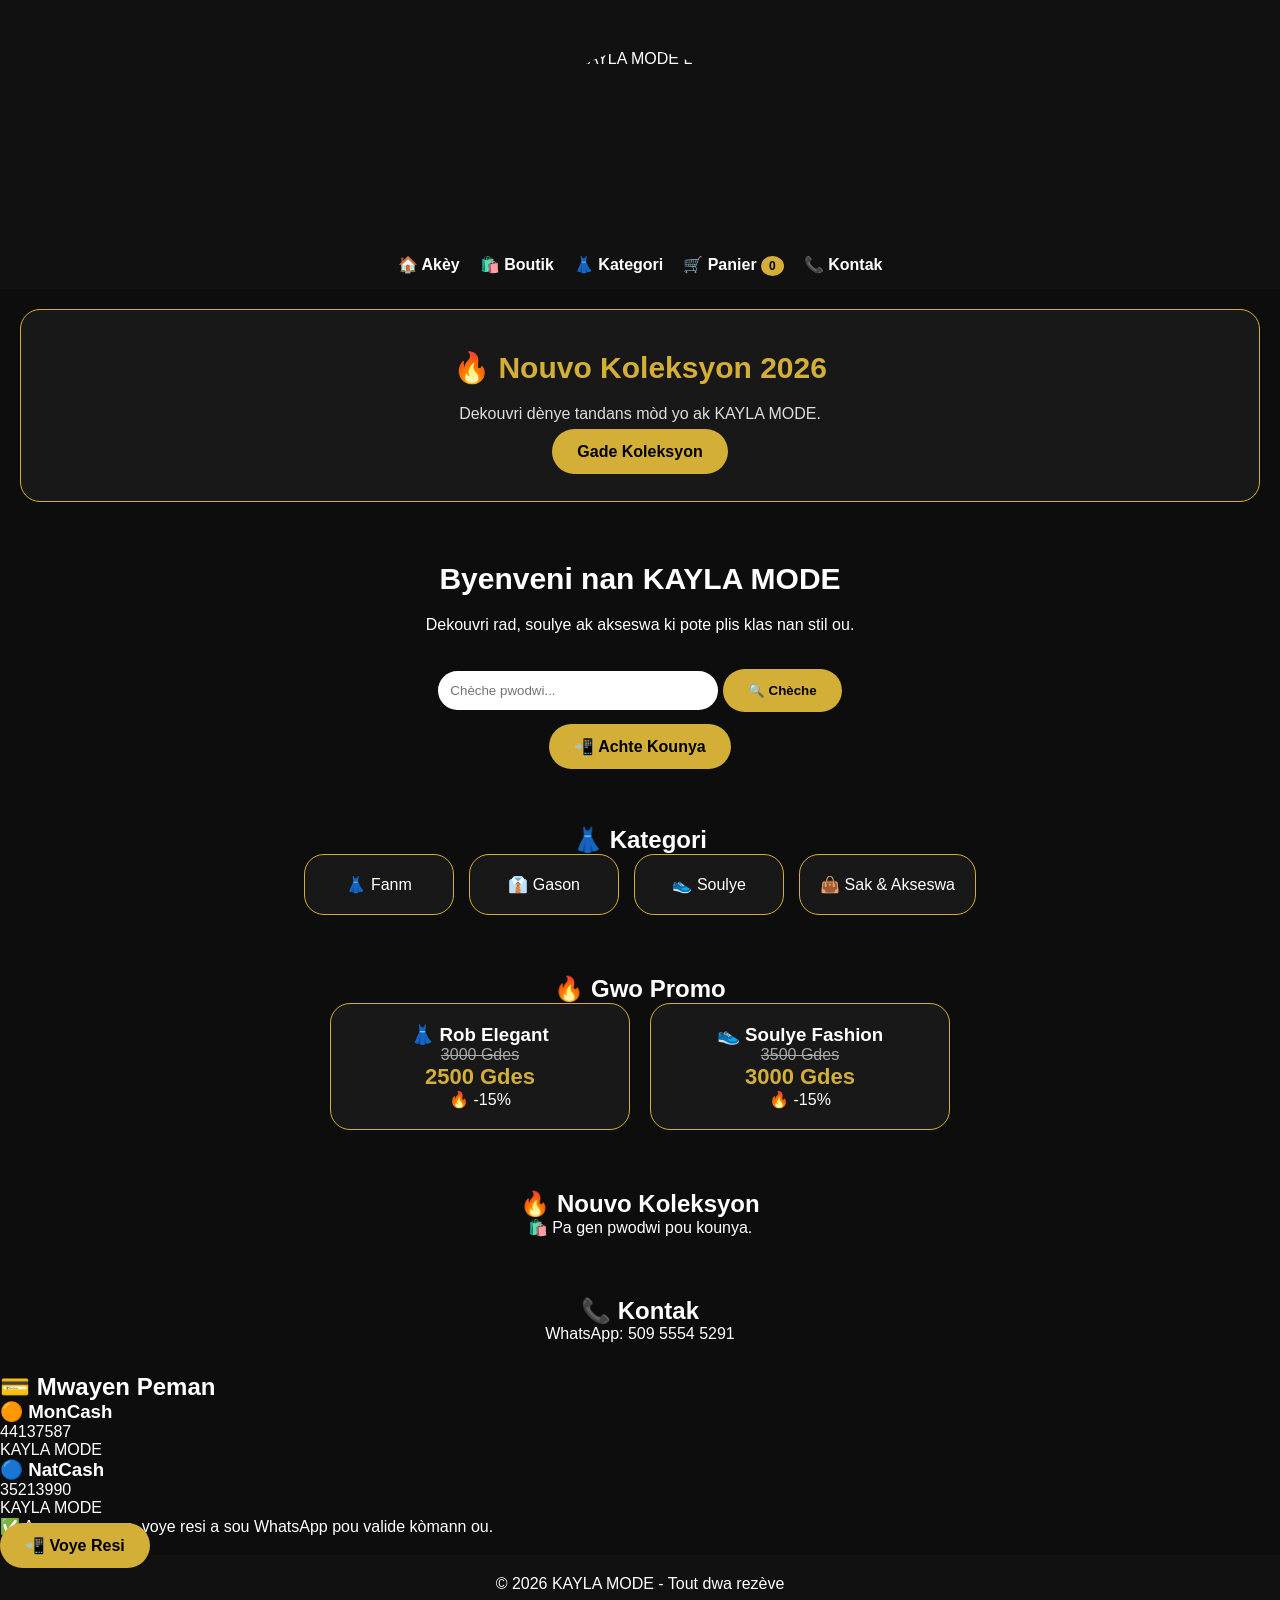
==== index.html @ cb29fac9 "Update index.html" ====
<!DOCTYPE html>
<html lang="ht">

<head>

<meta charset="UTF-8">

<meta name="viewport" content="width=device-width, initial-scale=1.0">

<meta name="description" content="KAYLA MODE - Rad, soulye ak akseswa pou tout stil">

<title>KAYLA MODE</title>

<link rel="stylesheet" href="style.css">

</head>


<body>


<header class="main-header">

<img 
src="images/logo.png"
alt="KAYLA MODE Logo"
class="logo"
>

</header>



<nav class="menu">

<a href="index.html">
🏠 Akèy
</a>


<a href="boutik.html">
🛍️ Boutik
</a>


<a href="categories.html">
👗 Kategori
</a>


<a href="cart.html">
🛒 Panier 
<span id="cartCount">0</span>
</a>


<a href="contact.html">
📞 Kontak
</a>

</nav>





<section class="banner">

<h2>
🔥 Nouvo Koleksyon 2026
</h2>


<p>
Dekouvri dènye tandans mòd yo ak KAYLA MODE.
</p>


<a href="#products" class="buy">
Gade Koleksyon
</a>

</section>







<section class="hero">


<h2>
Byenveni nan KAYLA MODE
</h2>


<p>
Dekouvri rad, soulye ak akseswa ki pote plis klas nan stil ou.
</p>




<div class="search">

<input 
type="text"
id="searchBox"
placeholder="Chèche pwodwi..."
>


<button onclick="searchProduct()">
🔍 Chèche
</button>


</div>



<a 
href="https://wa.me/50955545291"
class="buy"
>

📲 Achte Kounya

</a>


</section>








<section class="categories">


<h2>
👗 Kategori
</h2>



<div class="category-container">


<div class="box">
👗 Fanm
</div>


<div class="box">
👔 Gason
</div>


<div class="box">
👟 Soulye
</div>


<div class="box">
👜 Sak & Akseswa
</div>


</div>


</section>








<section class="promo">


<h2>
🔥 Gwo Promo
</h2>


<div class="promo-container">


<div class="promo-card">


<h3>
👗 Rob Elegant
</h3>


<p class="old-price">
3000 Gdes
</p>


<p class="new-price">
2500 Gdes
</p>


<span>
🔥 -15%
</span>


</div>




<div class="promo-card">


<h3>
👟 Soulye Fashion
</h3>


<p class="old-price">
3500 Gdes
</p>


<p class="new-price">
3000 Gdes
</p>


<span>
🔥 -15%
</span>


</div>


</div>


</section>






<!-- FIN PATI 1 -->
  <section id="products" class="products">


<h2>
🔥 Nouvo Koleksyon
</h2>



<div id="productList">


<div class="product-card">


<img src="images/robe.jpg" alt="Rob Elegant">


<h3>
👗 Rob Elegant
</h3>


<p>
2500 Gdes
</p>


<button class="buy">
Achte
</button>


</div>





<div class="product-card">


<img src="images/soulye.jpg" alt="Soulye Fashion">


<h3>
👟 Soulye Fashion
</h3>


<p>
3000 Gdes
</p>


<button class="buy">
Achte
</button>


</div>





<div class="product-card">


<img src="images/sak.jpg" alt="Sak Fashion">


<h3>
👜 Sak Fashion
</h3>


<p>
2000 Gdes
</p>


<button class="buy">
Achte
</button>


</div>


</div>


</section>








<section class="contact">


<h2>
📞 Kontak
</h2>


<p>
WhatsApp: 509 5554 5291
</p>


</section>









<section class="payment-box">


<h2>
💳 Mwayen Peman
</h2>



<div class="payment-container">



<div class="pay-card moncash">


<h3>
🟠 MonCash
</h3>


<p class="pay-number">
44137587
</p>


<p>
KAYLA MODE
</p>


</div>





<div class="pay-card natcash">


<h3>
🔵 NatCash
</h3>


<p class="pay-number">
35213990
</p>


<p>
KAYLA MODE
</p>


</div>



</div>





<p class="pay-info">

✅ Apre peman an, voye resi a sou WhatsApp pou valide kòmann ou.

</p>




<a 
href="https://wa.me/50955545291"
class="buy"
>

📲 Voye Resi

</a>



</section>









<footer>


<p>
© 2026 KAYLA MODE - Tout dwa rezève
</p>


</footer>







<script src="script.js"></script>


</body>


</html>
---- style.css ----
*{
    margin:0;
    padding:0;
    box-sizing:border-box;
    font-family:Arial,sans-serif;
}


body{

    background:#0d0d0d;
    color:white;

}



/* HEADER */

.main-header,
header{

    text-align:center;
    padding:30px;
    background:#111;

}


.logo{

    width:120px;
    height:120px;
    object-fit:contain;

}


header h1{

    color:#d4af37;
    font-size:35px;
    margin-top:15px;

}


header p{

    color:#ddd;

}





/* MENU */

.menu,
nav{

    display:flex;
    justify-content:center;
    align-items:center;
    flex-wrap:wrap;
    gap:20px;
    padding:15px;
    background:#111;

}


.menu a,
nav a{

    color:white;
    text-decoration:none;
    font-weight:bold;

}


.menu a:hover,
nav a:hover{

    color:#d4af37;

}





/* BANNER */

.banner{

    background:#181818;
    text-align:center;
    padding:40px 20px;
    margin:20px;
    border-radius:20px;
    border:1px solid #d4af37;

}


.banner h2{

    color:#d4af37;
    font-size:30px;

}


.banner p{

    margin:20px 0;
    color:#ddd;

}





/* HERO */

.hero{

    text-align:center;
    padding:40px 20px;

}


.hero h2{

    font-size:30px;

}


.hero p{

    margin:20px 0;

}





/* SEARCH */

.search{

    margin:25px;

}


.search input{

    width:280px;
    max-width:90%;
    padding:12px;
    border-radius:25px;
    border:none;

}


.search button{

    margin-top:10px;

}





/* BUTTON */

.buy,
button{

    background:#d4af37;
    color:#000;
    padding:14px 25px;
    border-radius:25px;
    border:none;
    text-decoration:none;
    font-weight:bold;
    cursor:pointer;

}


.buy:hover,
button:hover{

    transform:scale(1.05);

}





/* SECTION */

.categories,
.products,
.contact,
.promo{

    padding:30px;
    text-align:center;

}





/* CATEGORIES */

.category-container{

    display:flex;
    justify-content:center;
    flex-wrap:wrap;
    gap:15px;

}


.box{

    background:#181818;
    border:1px solid #d4af37;
    padding:20px;
    border-radius:20px;
    min-width:150px;

}







/* PRODUITS */

#productList{

    display:flex;
    flex-wrap:wrap;
    justify-content:center;
    gap:20px;

}




.product{

    background:#181818;
    width:280px;
    padding:20px;
    border-radius:20px;
    border:1px solid #d4af37;
    transition:.3s;

}


.product:hover{

    transform:translateY(-8px);

}




.product img{

    width:100%;
    height:250px;
    object-fit:cover;
    border-radius:15px;

}



.product h3,
.product h2{

    margin:15px 0;

}




.product p{

    color:#d4af37;
    font-weight:bold;

}





.tag{

    display:inline-block;
    background:#d4af37;
    color:#000;
    padding:6px 12px;
    border-radius:15px;
    font-size:12px;
    font-weight:bold;
    margin-bottom:10px;

}





.stars{

    color:#d4af37;
    margin:10px;

}





/* PRIX */

.old-price{

    text-decoration:line-through;
    color:#aaa !important;

}



.new-price{

    color:#d4af37;
    font-size:22px;
    font-weight:bold;

}





/* PROMO */

.promo-container{

    display:flex;
    justify-content:center;
    flex-wrap:wrap;
    gap:20px;

}



.promo-card{

    background:#181818;
    border:1px solid #d4af37;
    border-radius:20px;
    padding:20px;
    width:300px;

}





/* PANIER */

#cartCount{

    background:#d4af37;
    color:black;
    padding:3px 8px;
    border-radius:50%;
    font-size:12px;
    font-weight:bold;

}






/* KOMANTE */

.comment-box{

    background:#181818;
    border:1px solid #d4af37;
    border-radius:15px;
    padding:15px;
    margin:15px auto;
    max-width:400px;
    text-align:left;

}


.comment-box h4{

    color:#d4af37;
    margin-bottom:10px;

}



textarea,
select,
input{

    padding:10px;
    border-radius:10px;

}

textarea{

    width:90%;
    min-height:100px;

}






/* ADMIN */

.admin-box,
.stat{

    background:#181818;
    border:1px solid #d4af37;
    border-radius:20px;
    padding:20px;
    margin:20px;

}





/* FOOTER */

footer{

    text-align:center;
    padding:20px;
    background:#111;

}





/* TELEFON */

@media(max-width:600px){


header h1{

    font-size:28px;

}



.product{

    width:95%;

}



nav,
.menu{

    flex-direction:column;

}



.banner h2{

    font-size:24px;

}


}
.admin-btn{
    display:inline-block;
    background:#d4af37;
    color:black;
    padding:12px 25px;
    border-radius:25px;
    text-decoration:none;
    font-weight:bold;
    margin:15px;
}

.admin-btn:hover{
    transform:scale(1.05);
}
.logo{
    width:140px;
    height:140px;
    display:block;
    margin:20px auto;
    border-radius:50%;
}
.logo{
    width:180px;
    display:block;
    margin:20px auto;
}
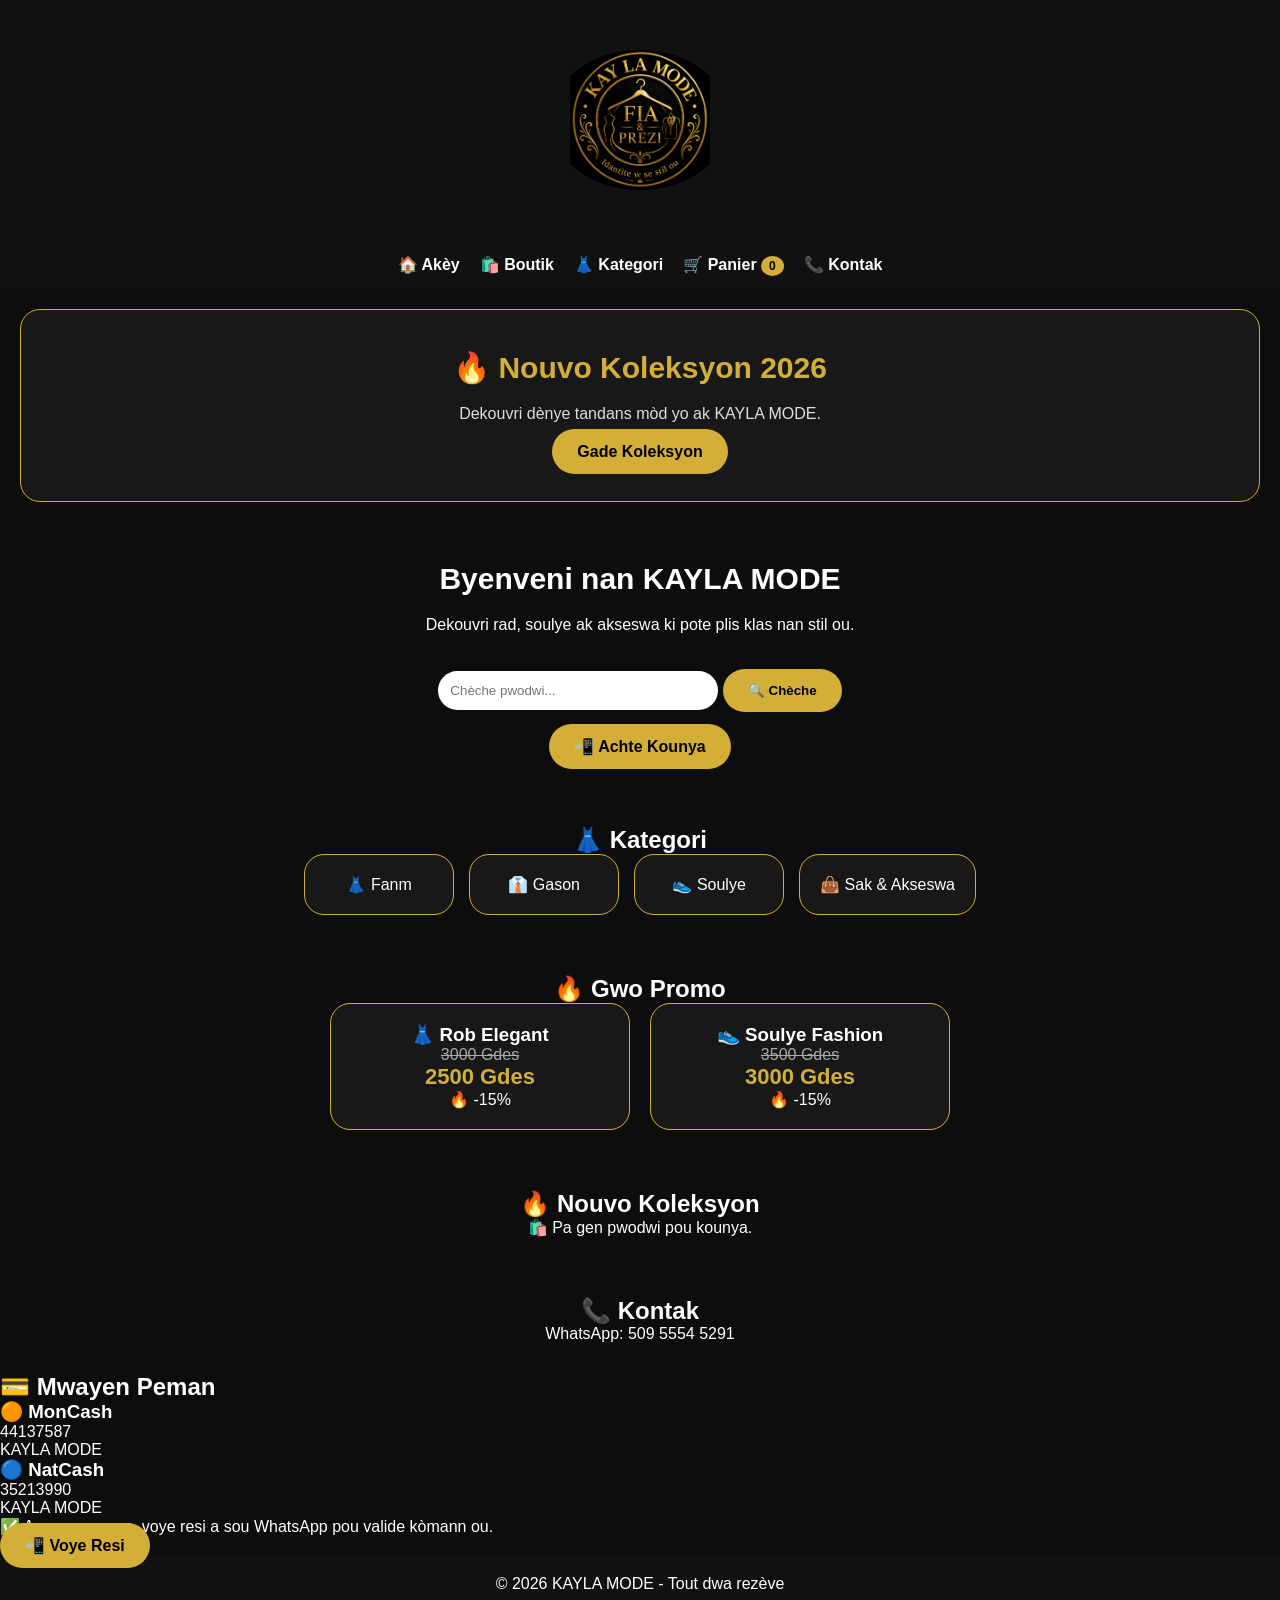
==== commit 82bd5026: "Update index.html" ====
--- a/index.html
+++ b/index.html
@@ -22,10 +22,9 @@
 <header class="main-header">
 
 <img 
-src="images/logo.png"
+src="logo.png"
 alt="KAYLA MODE Logo"
-class="logo"
->
+class="logo">
 
 </header>
 
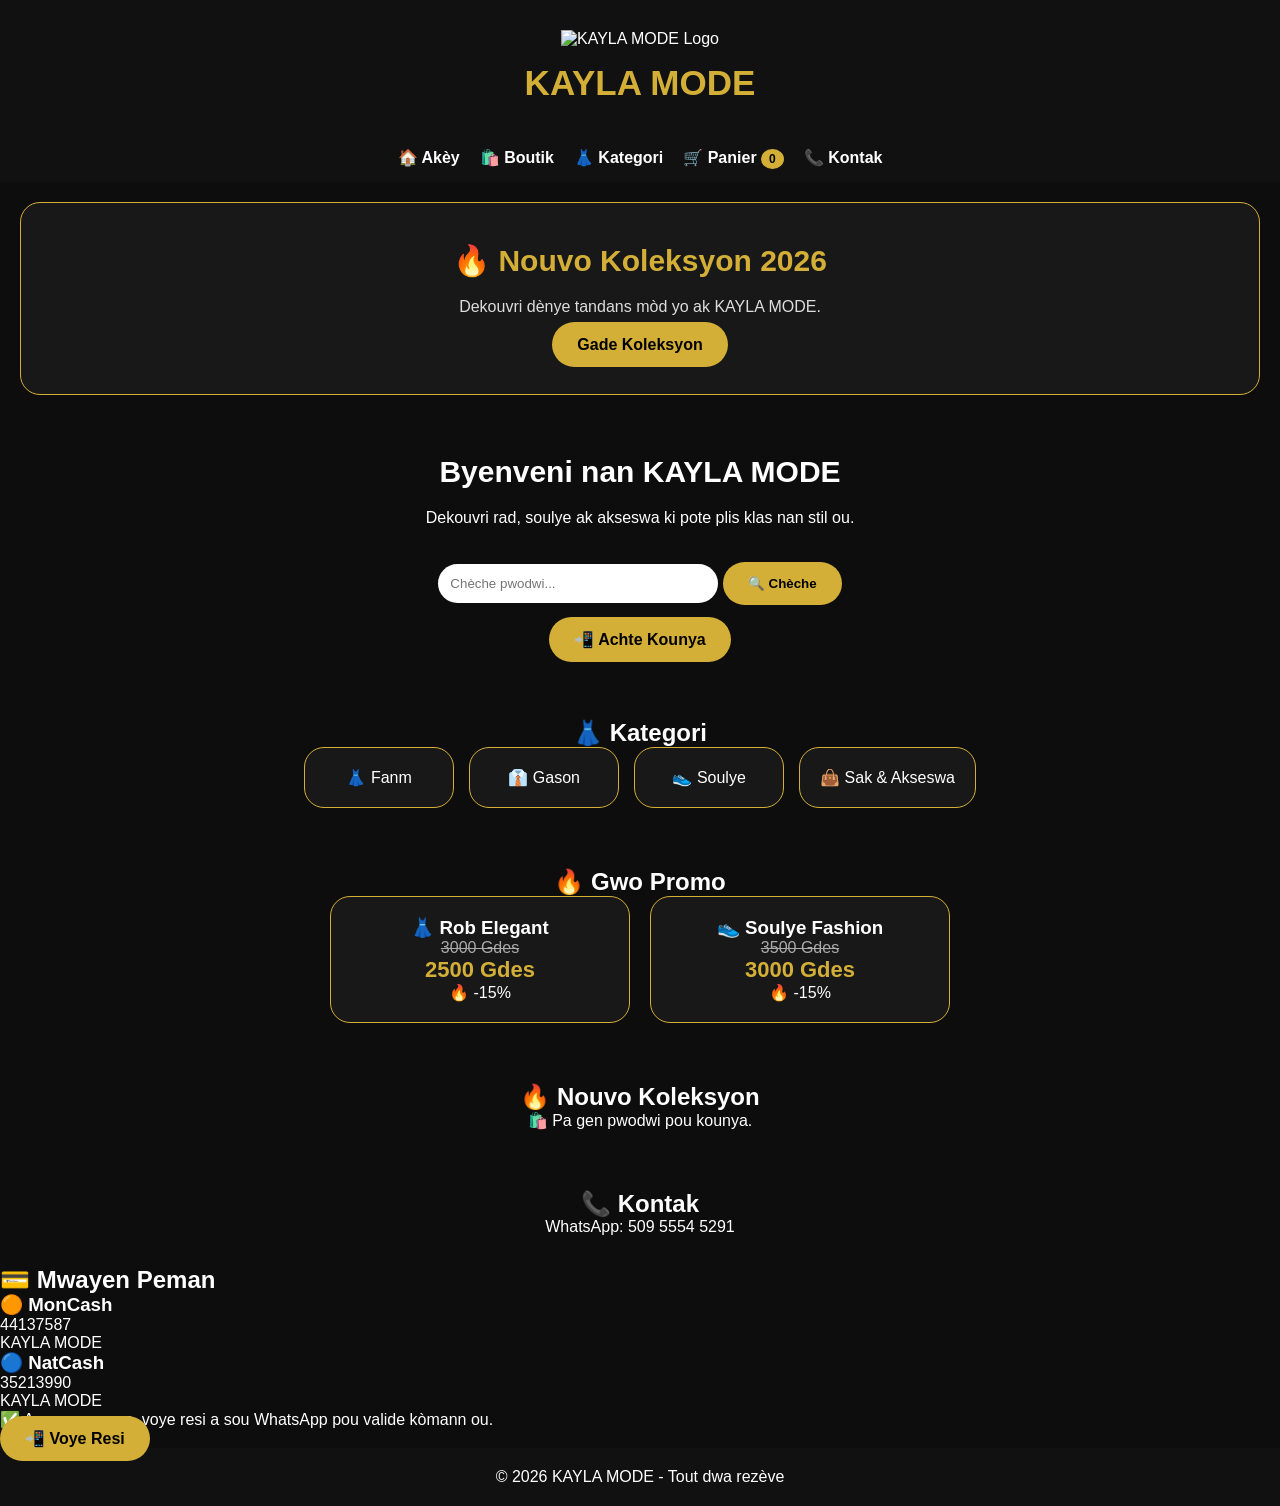
==== commit e1e3eeda: "Update index.html" ====
--- a/index.html
+++ b/index.html
@@ -18,16 +18,13 @@
 
 <body>
 
-
 <header class="main-header">
 
-<img 
-src="logo.png"
-alt="KAYLA MODE Logo"
-class="logo">
+    <img src="images/logo.png" alt="KAYLA MODE Logo">
+
+    <h1>KAYLA MODE</h1>
 
 </header>
-
 
 
 <nav class="menu">
@@ -83,10 +80,6 @@
 
 
 
-
-
-
-
 <section class="hero">
 
 
@@ -98,8 +91,6 @@
 <p>
 Dekouvri rad, soulye ak akseswa ki pote plis klas nan stil ou.
 </p>
-
-
 
 
 <div class="search">
@@ -135,10 +126,6 @@
 
 
 
-
-
-
-
 <section class="categories">
 
 
@@ -175,10 +162,6 @@
 
 
 </section>
-
-
-
-
 
 
 
@@ -256,8 +239,6 @@
 
 
 
-
-
 <!-- FIN PATI 1 -->
   <section id="products" class="products">
 
@@ -451,7 +432,8 @@
 
 <p class="pay-info">
 
-✅ Apre peman an, voye resi a sou WhatsApp pou valide kòmann ou.
+✅ Apre peman an, voye resi a sou WhatsApp 
+  pou valide kòmann ou.
 
 </p>
 
--- a/style.css
+++ b/style.css
@@ -557,3 +557,9 @@
     display:block;
     margin:20px auto;
 }
+.logo{
+width:180px;
+height:auto;
+display:block;
+margin:auto;
+}
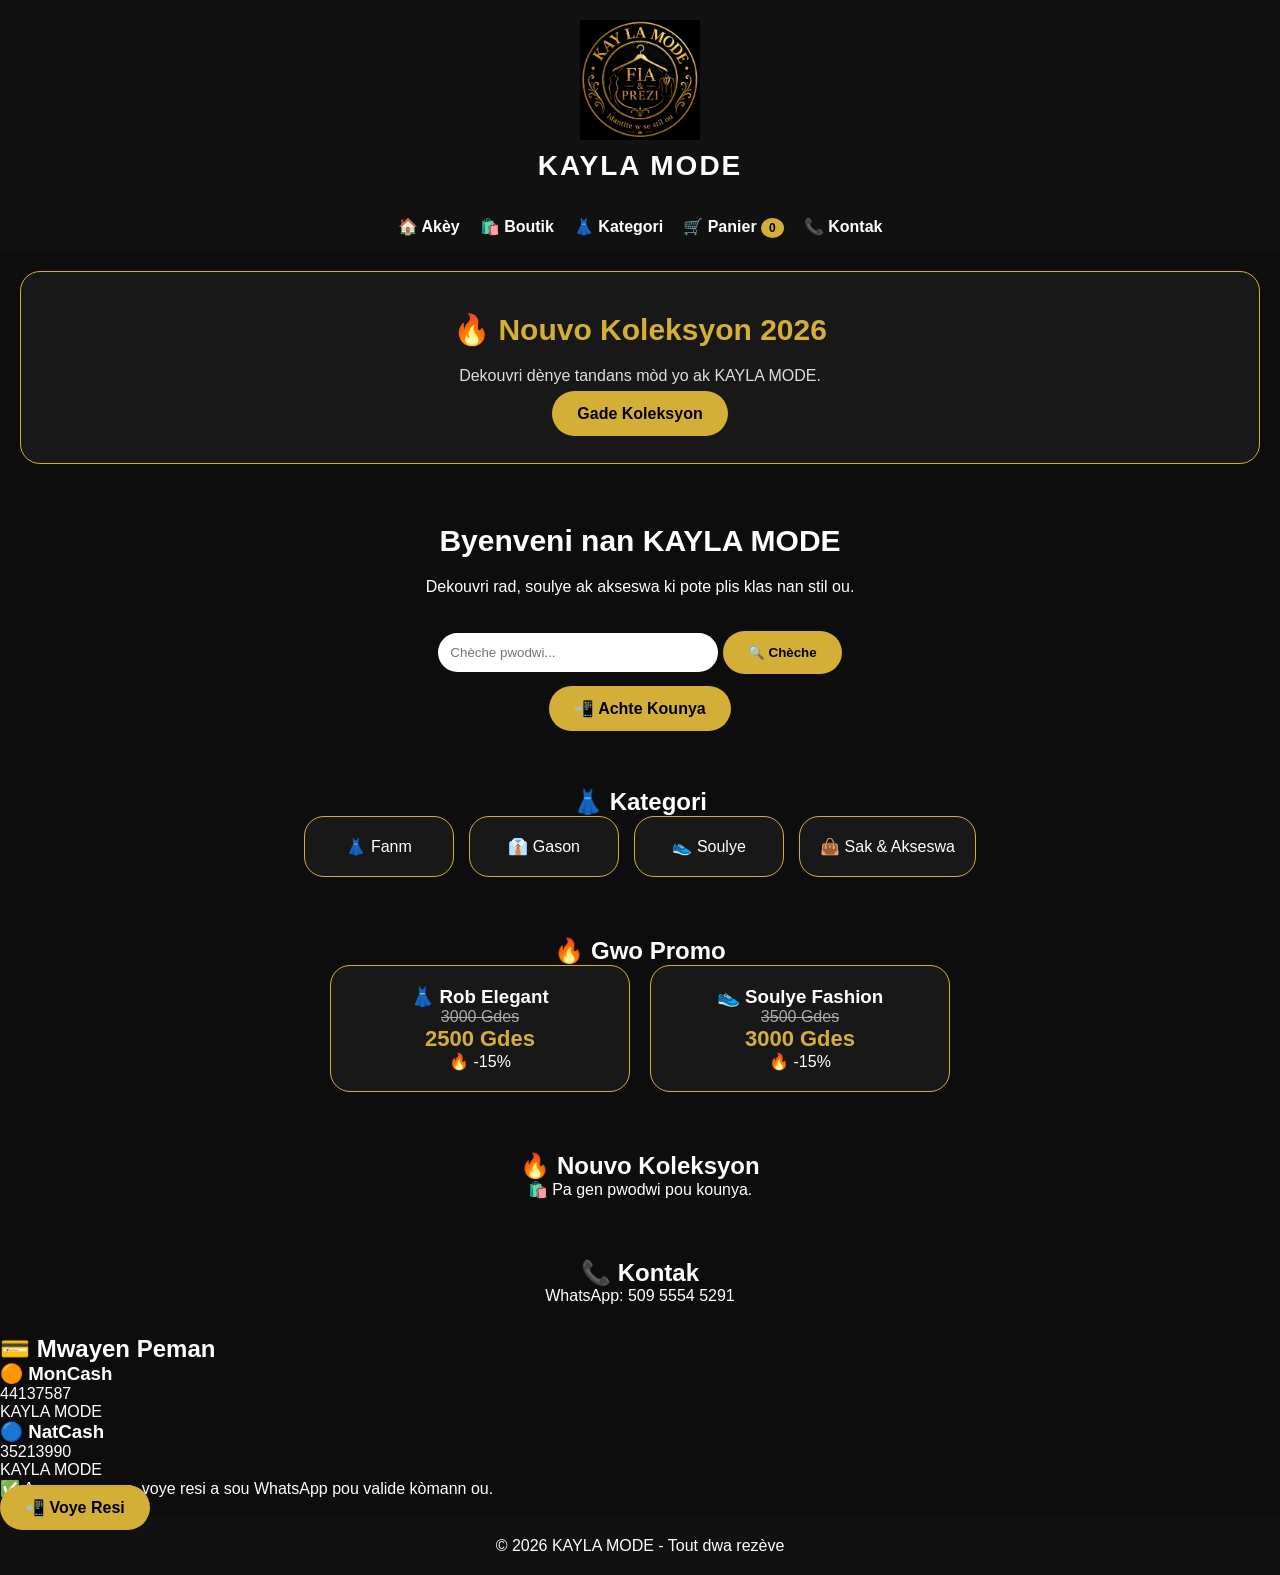
==== commit 10878380: "Update index.html" ====
--- a/index.html
+++ b/index.html
@@ -20,7 +20,7 @@
 
 <header class="main-header">
 
-    <img src="images/logo.png" alt="KAYLA MODE Logo">
+    <img src="logo.png" alt="KAYLA MODE Logo">
 
     <h1>KAYLA MODE</h1>
 
--- a/style.css
+++ b/style.css
@@ -563,3 +563,21 @@
 display:block;
 margin:auto;
 }
+.main-header{
+    text-align:center;
+    padding:20px;
+}
+
+.main-header img{
+    width:120px;
+    display:block;
+    margin:auto;
+}
+
+.main-header h1{
+    margin-top:10px;
+    font-size:28px;
+    font-weight:bold;
+    letter-spacing:2px;
+    color:white;
+}
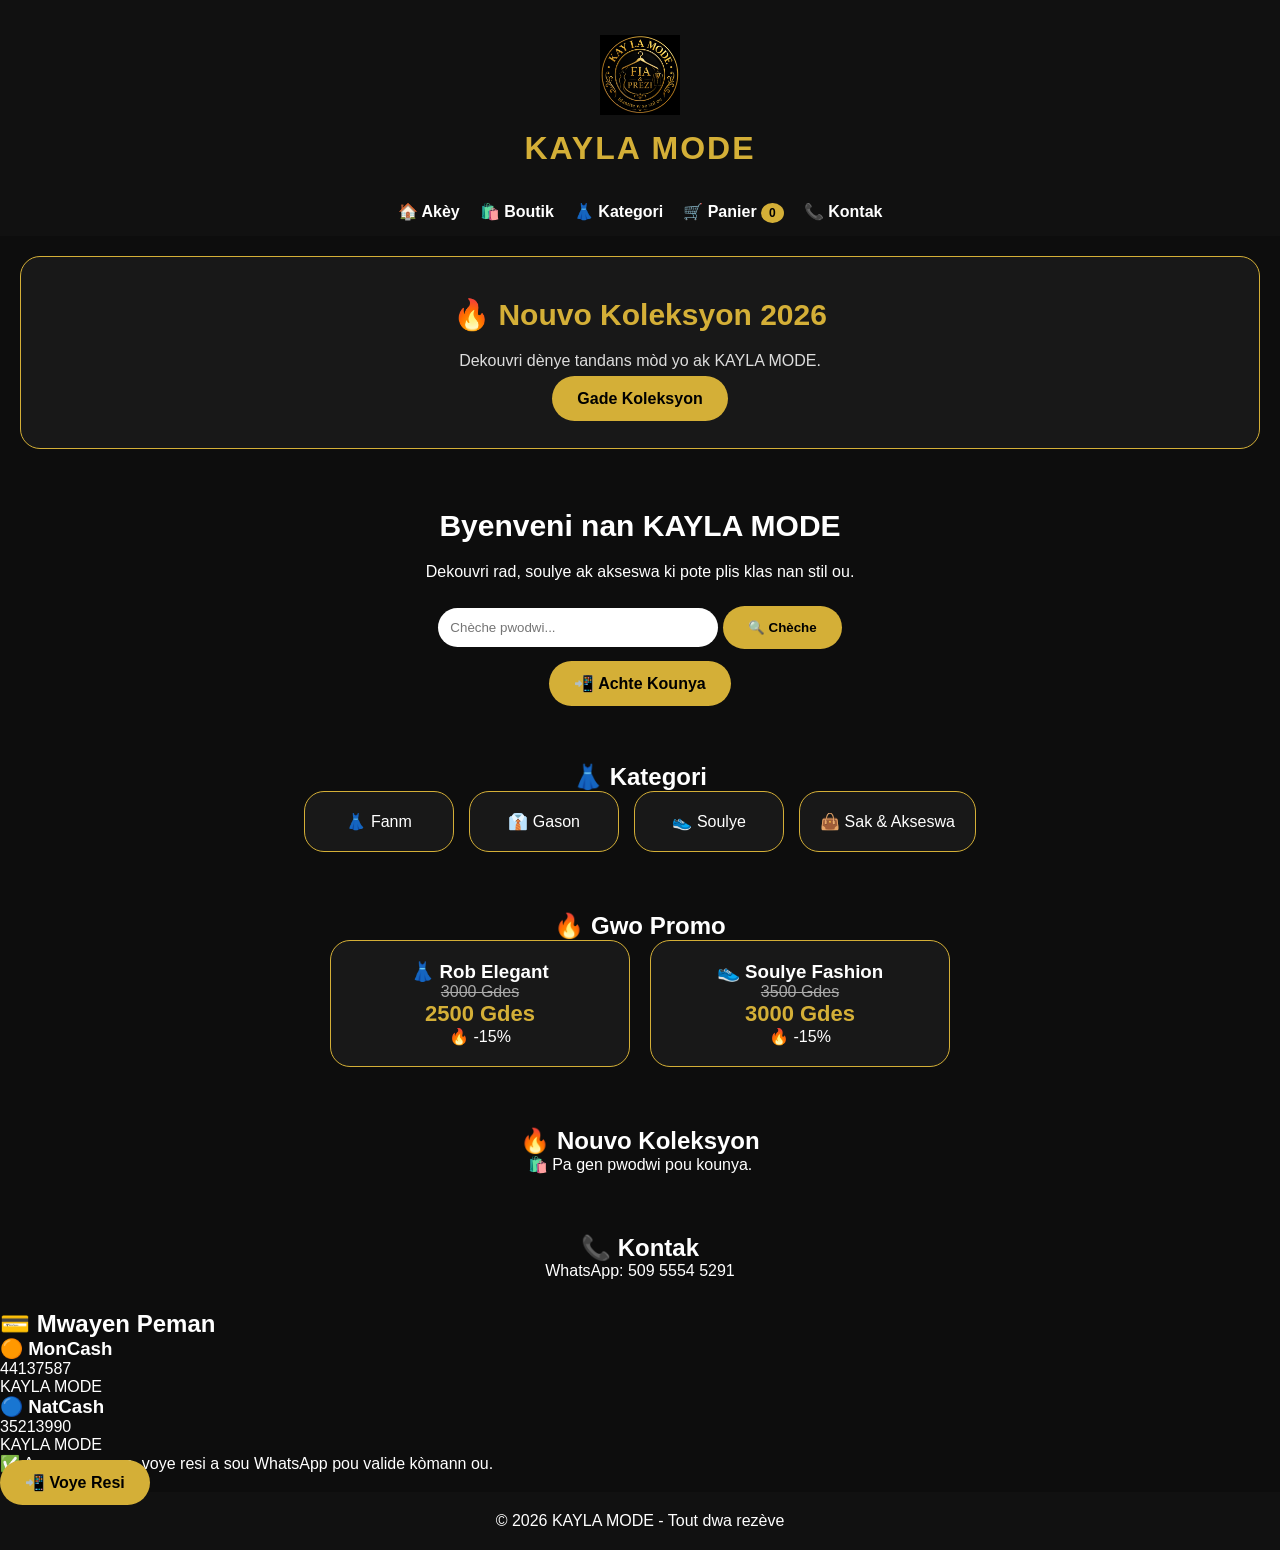
==== commit 093cc7b6: "Update index.html" ====
--- a/index.html
+++ b/index.html
@@ -20,7 +20,7 @@
 
 <header class="main-header">
 
-    <img src="logo.png" alt="KAYLA MODE Logo">
+    <img class="logo" src="logo.png" alt="KAYLA MODE Logo">
 
     <h1>KAYLA MODE</h1>
 
--- a/style.css
+++ b/style.css
@@ -7,59 +7,52 @@
 
 
 body{
-
     background:#0d0d0d;
     color:white;
-
-}
-
-
-
-/* HEADER */
-
-.main-header,
-header{
-
-    text-align:center;
-    padding:30px;
+}
+
+
+/* =====================
+   HEADER
+===================== */
+
+.main-header{
+    text-align:center;
+    padding:20px;
     background:#111;
-
 }
 
 
 .logo{
-
-    width:120px;
-    height:120px;
+    width:80px;
+    height:auto;
+    display:block;
+    margin:15px auto;
     object-fit:contain;
-
-}
-
-
-header h1{
-
-    color:#d4af37;
-    font-size:35px;
-    margin-top:15px;
-
-}
-
-
-header p{
-
+}
+
+
+.main-header h1{
+    color:#d4af37;
+    font-size:32px;
+    margin-top:10px;
+    letter-spacing:2px;
+}
+
+
+.main-header p{
     color:#ddd;
-
-}
-
-
-
-
-
-/* MENU */
+    margin-top:8px;
+}
+
+
+
+/* =====================
+   MENU
+===================== */
 
 .menu,
 nav{
-
     display:flex;
     justify-content:center;
     align-items:center;
@@ -67,126 +60,98 @@
     gap:20px;
     padding:15px;
     background:#111;
-
 }
 
 
 .menu a,
 nav a{
-
     color:white;
     text-decoration:none;
     font-weight:bold;
-
 }
 
 
 .menu a:hover,
 nav a:hover{
-
-    color:#d4af37;
-
-}
-
-
-
-
-
-/* BANNER */
+    color:#d4af37;
+}
+
+
+
+/* =====================
+   BANNER
+===================== */
 
 .banner{
-
     background:#181818;
     text-align:center;
     padding:40px 20px;
     margin:20px;
     border-radius:20px;
     border:1px solid #d4af37;
-
 }
 
 
 .banner h2{
-
     color:#d4af37;
     font-size:30px;
-
 }
 
 
 .banner p{
-
     margin:20px 0;
     color:#ddd;
-
-}
-
-
-
-
-
-/* HERO */
+}
+
+
+
+/* =====================
+   HERO
+===================== */
 
 .hero{
-
     text-align:center;
     padding:40px 20px;
-
 }
 
 
 .hero h2{
-
     font-size:30px;
-
 }
 
 
 .hero p{
-
     margin:20px 0;
-
-}
-
-
-
-
-
-/* SEARCH */
+}
+
+
+
+/* =====================
+   SEARCH
+===================== */
 
 .search{
-
+    text-align:center;
     margin:25px;
-
 }
 
 
 .search input{
-
     width:280px;
     max-width:90%;
     padding:12px;
     border-radius:25px;
     border:none;
-
-}
-
-
-.search button{
-
-    margin-top:10px;
-
-}
-
-
-
-
-
-/* BUTTON */
-
-.buy,
-button{
-
+}
+
+
+
+/* =====================
+   BUTTON
+===================== */
+
+button,
+.buy{
     background:#d4af37;
     color:#000;
     padding:14px 25px;
@@ -195,134 +160,101 @@
     text-decoration:none;
     font-weight:bold;
     cursor:pointer;
-
-}
-
-
-.buy:hover,
-button:hover{
-
+}
+
+
+button:hover,
+.buy:hover{
     transform:scale(1.05);
-
-}
-
-
-
-
-
-/* SECTION */
+}
+
+
+
+/* =====================
+   SECTIONS
+===================== */
 
 .categories,
 .products,
 .contact,
 .promo{
-
     padding:30px;
     text-align:center;
-
-}
-
-
-
-
-
-/* CATEGORIES */
+}
+
+
+
+/* =====================
+   CATEGORIES
+===================== */
 
 .category-container{
-
     display:flex;
     justify-content:center;
     flex-wrap:wrap;
     gap:15px;
-
 }
 
 
 .box{
-
     background:#181818;
     border:1px solid #d4af37;
     padding:20px;
     border-radius:20px;
     min-width:150px;
-
-}
-
-
-
-
-
-
-
-/* PRODUITS */
+}
+/* =====================
+   PRODUITS
+===================== */
 
 #productList{
-
     display:flex;
     flex-wrap:wrap;
     justify-content:center;
     gap:20px;
-
-}
-
-
+}
 
 
 .product{
-
     background:#181818;
     width:280px;
     padding:20px;
     border-radius:20px;
     border:1px solid #d4af37;
     transition:.3s;
-
 }
 
 
 .product:hover{
-
     transform:translateY(-8px);
-
-}
-
-
+}
 
 
 .product img{
-
     width:100%;
     height:250px;
     object-fit:cover;
     border-radius:15px;
-
-}
-
+}
 
 
 .product h3,
 .product h2{
-
     margin:15px 0;
-
-}
-
-
+}
 
 
 .product p{
-
-    color:#d4af37;
-    font-weight:bold;
-
-}
-
-
-
-
+    color:#d4af37;
+    font-weight:bold;
+}
+
+
+/* =====================
+   TAG & STARS
+===================== */
 
 .tag{
-
     display:inline-block;
     background:#d4af37;
     color:#000;
@@ -330,207 +262,119 @@
     border-radius:15px;
     font-size:12px;
     font-weight:bold;
-    margin-bottom:10px;
-
-}
-
-
-
+}
 
 
 .stars{
-
     color:#d4af37;
     margin:10px;
-
-}
-
-
-
-
-
-/* PRIX */
+}
+
+
+
+/* =====================
+   PRIX
+===================== */
 
 .old-price{
-
     text-decoration:line-through;
     color:#aaa !important;
-
-}
-
+}
 
 
 .new-price{
-
     color:#d4af37;
     font-size:22px;
     font-weight:bold;
-
-}
-
-
-
-
-
-/* PROMO */
+}
+
+
+
+/* =====================
+   PROMO
+===================== */
 
 .promo-container{
-
     display:flex;
     justify-content:center;
     flex-wrap:wrap;
     gap:20px;
-
-}
-
+}
 
 
 .promo-card{
-
     background:#181818;
     border:1px solid #d4af37;
     border-radius:20px;
     padding:20px;
     width:300px;
-
-}
-
-
-
-
-
-/* PANIER */
+}
+
+
+
+/* =====================
+   PANIER
+===================== */
 
 #cartCount{
-
     background:#d4af37;
     color:black;
     padding:3px 8px;
     border-radius:50%;
     font-size:12px;
     font-weight:bold;
-
-}
-
-
-
-
-
-
-/* KOMANTE */
+}
+
+
+
+/* =====================
+   KOMANTÈ
+===================== */
 
 .comment-box{
-
     background:#181818;
     border:1px solid #d4af37;
     border-radius:15px;
     padding:15px;
     margin:15px auto;
     max-width:400px;
-    text-align:left;
-
 }
 
 
 .comment-box h4{
-
-    color:#d4af37;
-    margin-bottom:10px;
-
-}
-
+    color:#d4af37;
+}
 
 
 textarea,
 select,
 input{
-
     padding:10px;
     border-radius:10px;
-
-}
+}
+
 
 textarea{
-
     width:90%;
     min-height:100px;
-
-}
-
-
-
-
-
-
-/* ADMIN */
+}
+
+
+
+/* =====================
+   ADMIN
+===================== */
 
 .admin-box,
 .stat{
-
     background:#181818;
     border:1px solid #d4af37;
     border-radius:20px;
     padding:20px;
     margin:20px;
-
-}
-
-
-
-
-
-/* FOOTER */
-
-footer{
-
-    text-align:center;
-    padding:20px;
-    background:#111;
-
-}
-
-
-
-
-
-/* TELEFON */
-
-@media(max-width:600px){
-
-
-header h1{
-
-    font-size:28px;
-
-}
-
-
-
-.product{
-
-    width:95%;
-
-}
-
-
-
-nav,
-.menu{
-
-    flex-direction:column;
-
-}
-
-
-
-.banner h2{
-
-    font-size:24px;
-
-}
-
-
-}
+}
+
+
 .admin-btn{
     display:inline-block;
     background:#d4af37;
@@ -542,42 +386,54 @@
     margin:15px;
 }
 
+
 .admin-btn:hover{
     transform:scale(1.05);
 }
-.logo{
-    width:140px;
-    height:140px;
-    display:block;
-    margin:20px auto;
-    border-radius:50%;
-}
-.logo{
-    width:180px;
-    display:block;
-    margin:20px auto;
-}
-.logo{
-width:180px;
-height:auto;
-display:block;
-margin:auto;
-}
-.main-header{
-    text-align:center;
-    padding:20px;
-}
-
-.main-header img{
-    width:120px;
-    display:block;
-    margin:auto;
-}
-
-.main-header h1{
-    margin-top:10px;
-    font-size:28px;
-    font-weight:bold;
-    letter-spacing:2px;
-    color:white;
-}
+
+
+
+/* =====================
+   FOOTER
+===================== */
+
+footer{
+    text-align:center;
+    padding:20px;
+    background:#111;
+}
+
+
+
+/* =====================
+   TELEFON
+===================== */
+
+@media(max-width:600px){
+
+    .main-header h1{
+        font-size:28px;
+    }
+
+
+    .logo{
+        width:70px;
+    }
+
+
+    .product{
+        width:95%;
+    }
+
+
+    nav,
+    .menu{
+        flex-direction:column;
+    }
+
+
+    .banner h2{
+        font-size:24px;
+    }
+
+}
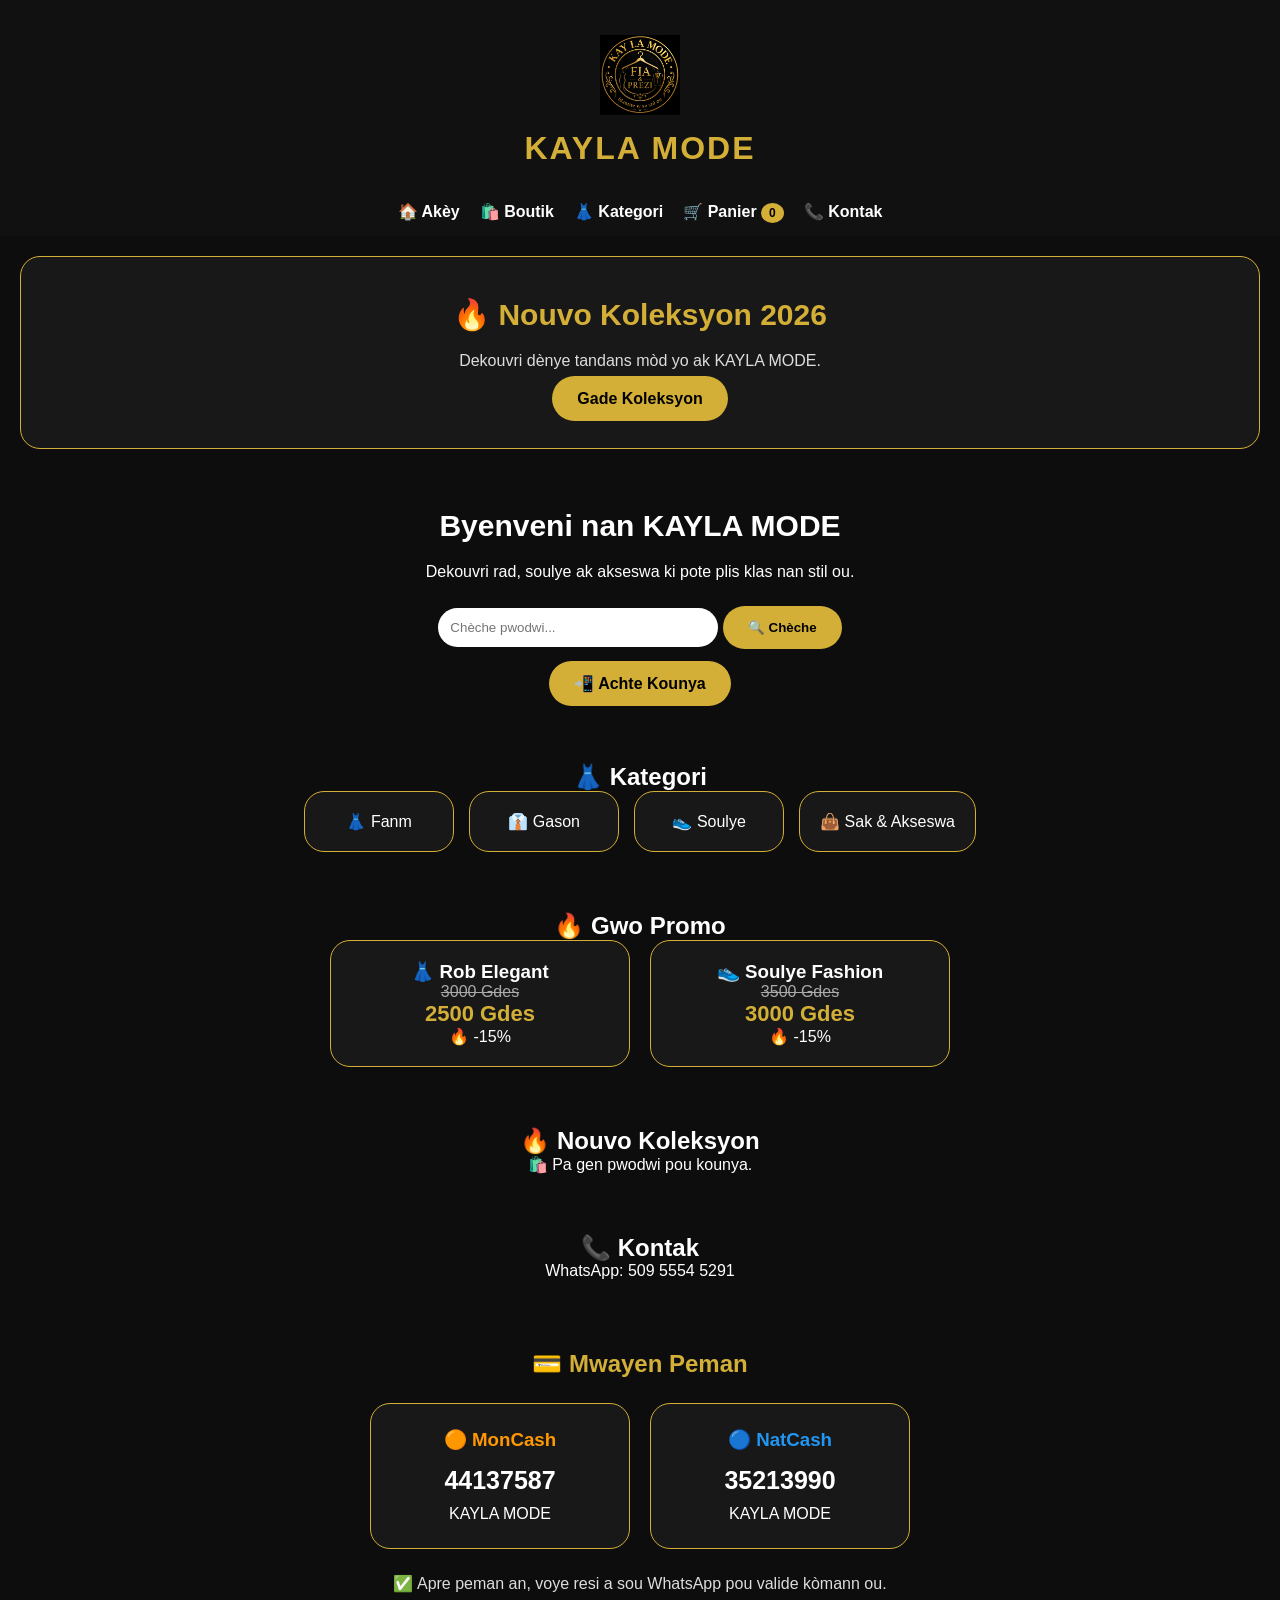
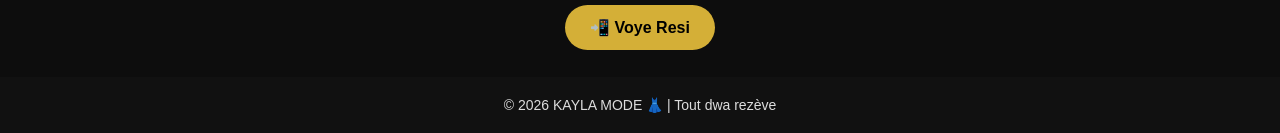
==== commit aec786eb: "Update index.html" ====
--- a/index.html
+++ b/index.html
@@ -465,7 +465,7 @@
 
 
 <p>
-© 2026 KAYLA MODE - Tout dwa rezève
+© 2026 KAYLA MODE 👗 | Tout dwa rezève
 </p>
 
 
--- a/style.css
+++ b/style.css
@@ -437,3 +437,79 @@
     }
 
 }
+.logo{
+    width:80px;
+    height:auto;
+    display:block;
+    margin:15px auto;
+    object-fit:contain;
+}
+/* =====================
+   PEMAN
+===================== */
+
+.payment-box{
+    text-align:center;
+    padding:40px 20px;
+}
+
+
+.payment-box h2{
+    color:#d4af37;
+    margin-bottom:25px;
+}
+
+
+.payment-container{
+    display:flex;
+    justify-content:center;
+    flex-wrap:wrap;
+    gap:20px;
+}
+
+
+.pay-card{
+    background:#181818;
+    border:1px solid #d4af37;
+    border-radius:20px;
+    padding:25px;
+    width:260px;
+}
+
+
+.pay-card h3{
+    margin-bottom:15px;
+}
+
+
+.moncash h3{
+    color:#ff9800;
+}
+
+
+.natcash h3{
+    color:#2196f3;
+}
+
+
+.pay-number{
+    font-size:25px;
+    font-weight:bold;
+    color:white;
+    margin:10px 0;
+}
+
+
+.pay-info{
+    margin:25px;
+    color:#ddd;
+    font-size:16px;
+}
+
+
+/* FOOTER */
+
+footer p{
+    color:#ddd;
+    font-size:14px;
+}
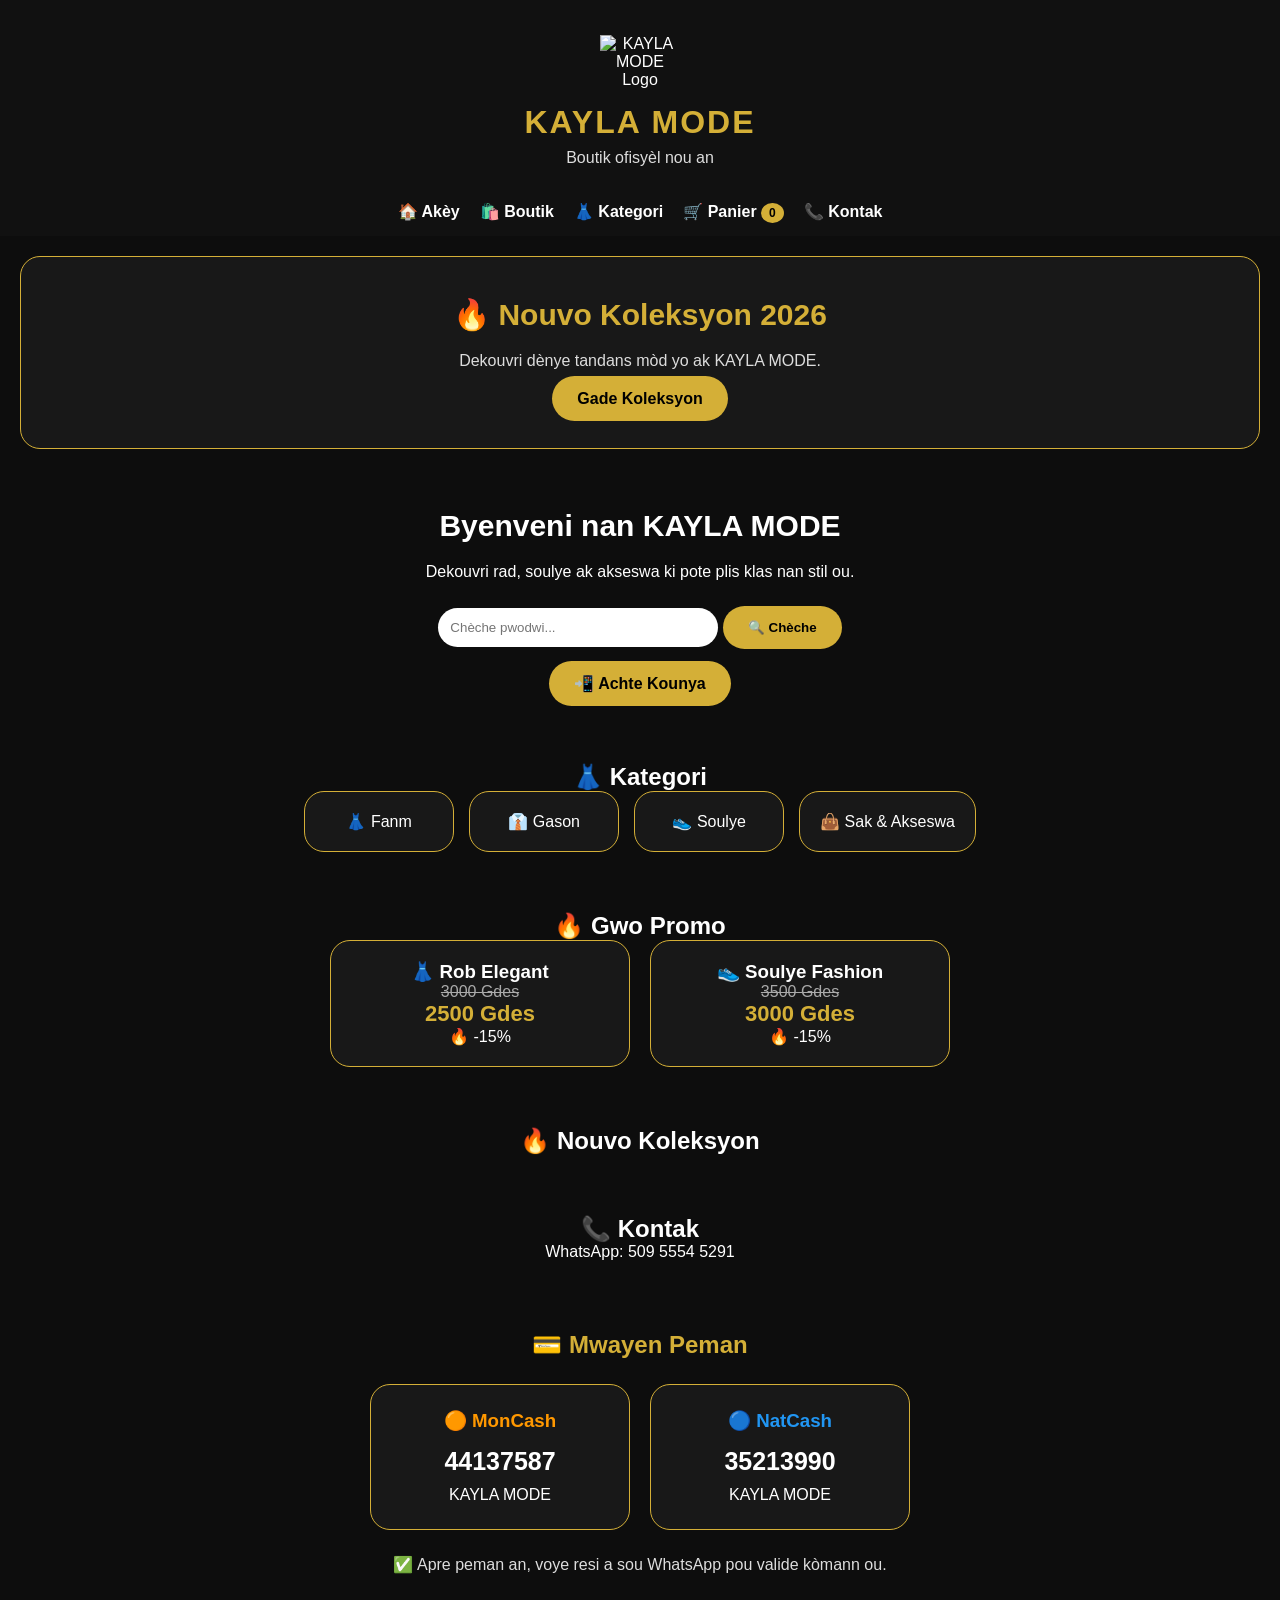
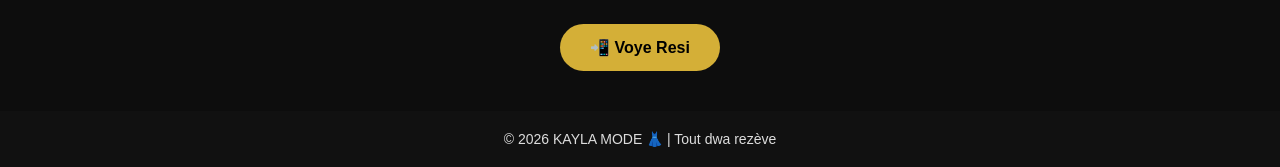
==== commit bb73385d: "Update index.html" ====
--- a/index.html
+++ b/index.html
@@ -18,16 +18,34 @@
 
 <body>
 
+
 <header class="main-header">
 
-    <img class="logo" src="logo.png" alt="KAYLA MODE Logo">
-
-    <h1>KAYLA MODE</h1>
+<img 
+class="logo" 
+src="images/logo.png" 
+alt="KAYLA MODE Logo"
+>
+
+
+<h1>
+KAYLA MODE
+</h1>
+
+
+<p>
+Boutik ofisyèl nou an
+</p>
+
 
 </header>
 
 
+
+
+
 <nav class="menu">
+
 
 <a href="index.html">
 🏠 Akèy
@@ -54,14 +72,17 @@
 📞 Kontak
 </a>
 
+
 </nav>
 
 
 
 
 
+
 <section class="banner">
 
+
 <h2>
 🔥 Nouvo Koleksyon 2026
 </h2>
@@ -72,11 +93,18 @@
 </p>
 
 
+
 <a href="#products" class="buy">
+
 Gade Koleksyon
-</a>
-
-</section>
+
+</a>
+
+
+</section>
+
+
+
 
 
 
@@ -93,7 +121,10 @@
 </p>
 
 
+
+
 <div class="search">
+
 
 <input 
 type="text"
@@ -103,11 +134,15 @@
 
 
 <button onclick="searchProduct()">
+
 🔍 Chèche
+
 </button>
 
 
 </div>
+
+
 
 
 
@@ -126,13 +161,14 @@
 
 
 
+
+
 <section class="categories">
 
 
 <h2>
 👗 Kategori
 </h2>
-
 
 
 <div class="category-container">
@@ -163,9 +199,7 @@
 
 </section>
 
-
-
-
+  
 <section class="promo">
 
 
@@ -239,8 +273,8 @@
 
 
 
-<!-- FIN PATI 1 -->
-  <section id="products" class="products">
+
+<section id="products" class="products">
 
 
 <h2>
@@ -249,92 +283,16 @@
 
 
 
+<!-- APPWRITE AP METE PWODWI YO LA -->
+
 <div id="productList">
 
 
-<div class="product-card">
-
-
-<img src="images/robe.jpg" alt="Rob Elegant">
-
-
-<h3>
-👗 Rob Elegant
-</h3>
-
-
-<p>
-2500 Gdes
-</p>
-
-
-<button class="buy">
-Achte
-</button>
-
-
-</div>
-
-
-
-
-
-<div class="product-card">
-
-
-<img src="images/soulye.jpg" alt="Soulye Fashion">
-
-
-<h3>
-👟 Soulye Fashion
-</h3>
-
-
-<p>
-3000 Gdes
-</p>
-
-
-<button class="buy">
-Achte
-</button>
-
-
-</div>
-
-
-
-
-
-<div class="product-card">
-
-
-<img src="images/sak.jpg" alt="Sak Fashion">
-
-
-<h3>
-👜 Sak Fashion
-</h3>
-
-
-<p>
-2000 Gdes
-</p>
-
-
-<button class="buy">
-Achte
-</button>
-
-
-</div>
-
-
-</div>
-
-
-</section>
-
+</div>
+
+
+
+</section>
 
 
 
@@ -356,8 +314,6 @@
 
 
 </section>
-
-
 
 
 
@@ -423,7 +379,6 @@
 </div>
 
 
-
 </div>
 
 
@@ -432,8 +387,7 @@
 
 <p class="pay-info">
 
-✅ Apre peman an, voye resi a sou WhatsApp 
-  pou valide kòmann ou.
+✅ Apre peman an, voye resi a sou WhatsApp pou valide kòmann ou.
 
 </p>
 
@@ -458,14 +412,13 @@
 
 
 
-
-
-
 <footer>
 
 
 <p>
+
 © 2026 KAYLA MODE 👗 | Tout dwa rezève
+
 </p>
 
 
@@ -476,11 +429,12 @@
 
 
 
+<script src="https://cdn.jsdelivr.net/npm/appwrite@17.0.0"></script>
 
 <script src="script.js"></script>
 
 
+
 </body>
 
-
-</html>
+</html>  
--- a/style.css
+++ b/style.css
@@ -513,3 +513,12 @@
     color:#ddd;
     font-size:14px;
 }
+/* BOUTON VOYE RESI */
+
+.payment-box .buy{
+
+    display:inline-block;
+    margin-top:25px;
+    padding:14px 30px;
+
+}
